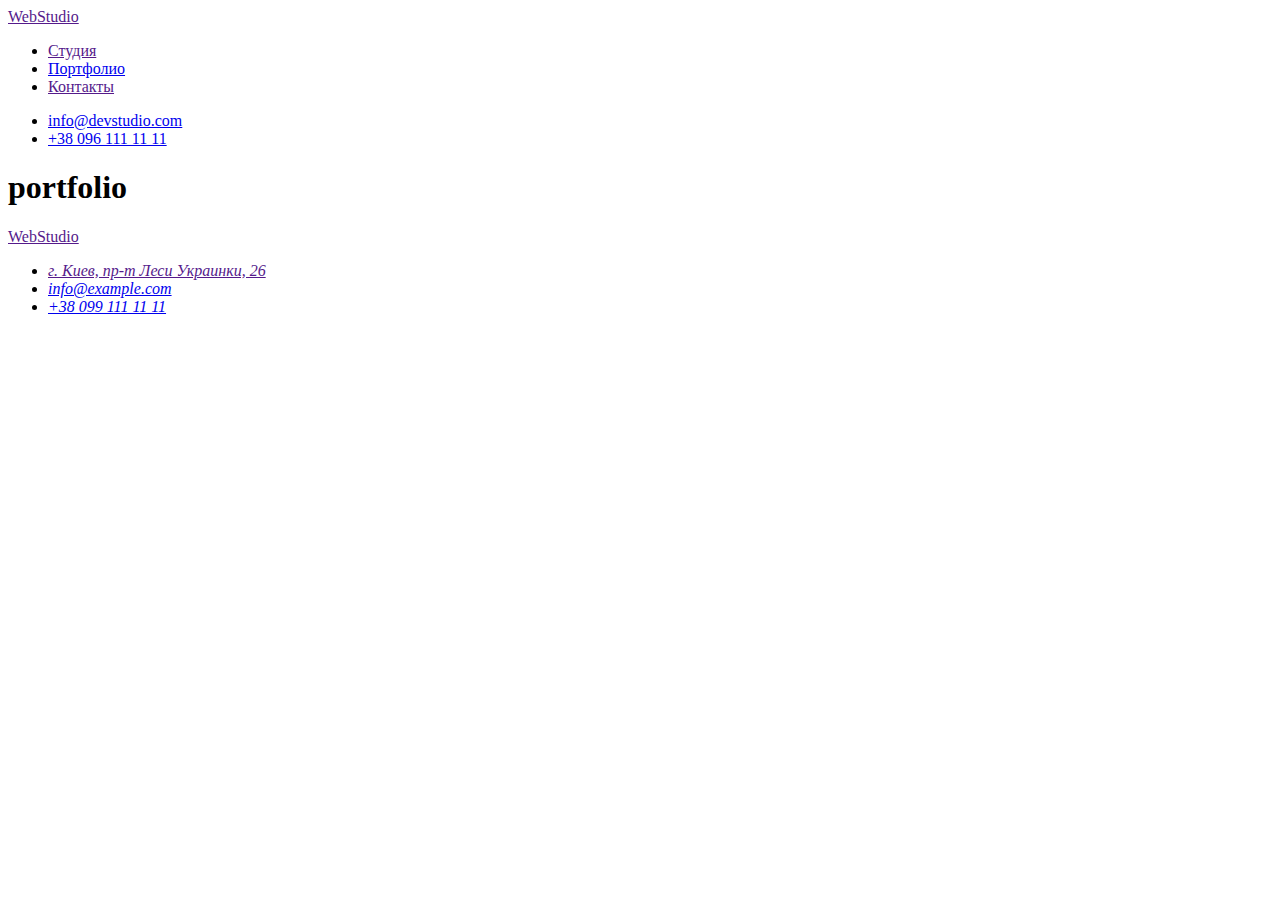
==== portfolio.html @ 2c594bc7 "portfolio start" ====
<!DOCTYPE html>
<html lang="ru">
  <head>
    <meta charset="UTF-8" />
    <meta http-equiv="X-UA-Compatible" content="IE=edge" />
    <meta name="viewport" content="width=device-width, initial-scale=1.0" />
    <title>WebStudio</title>
  </head>
  <body>
    <header>
      <nav>
        <a href="">WebStudio</a>

        <ul>
          <li><a href="">Студия</a></li>
          <li><a href="./portfolio.html">Портфолио</a></li>
          <li><a href="">Контакты</a></li>
        </ul>
      </nav>

      <ul>
        <li><a href="mailto:info@devstudio.com">info@devstudio.com</a></li>
        <li><a href="tel:+380961111111">+38 096 111 11 11</a></li>
      </ul>
    </header>

    <main>
      <section>
        <h1>portfolio</h1>
      </section>
    </main>

    <footer>
      <a href="">WebStudio</a>
      <address>
        <ul>
          <li><a href="">г. Киев, пр-т Леси Украинки, 26</a></li>
          <li><a href="mailto:info@example.com">info@example.com</a></li>
          <li><a href="tel:+380991111111">+38 099 111 11 11</a></li>
        </ul>
      </address>
    </footer>
  </body>
</html>
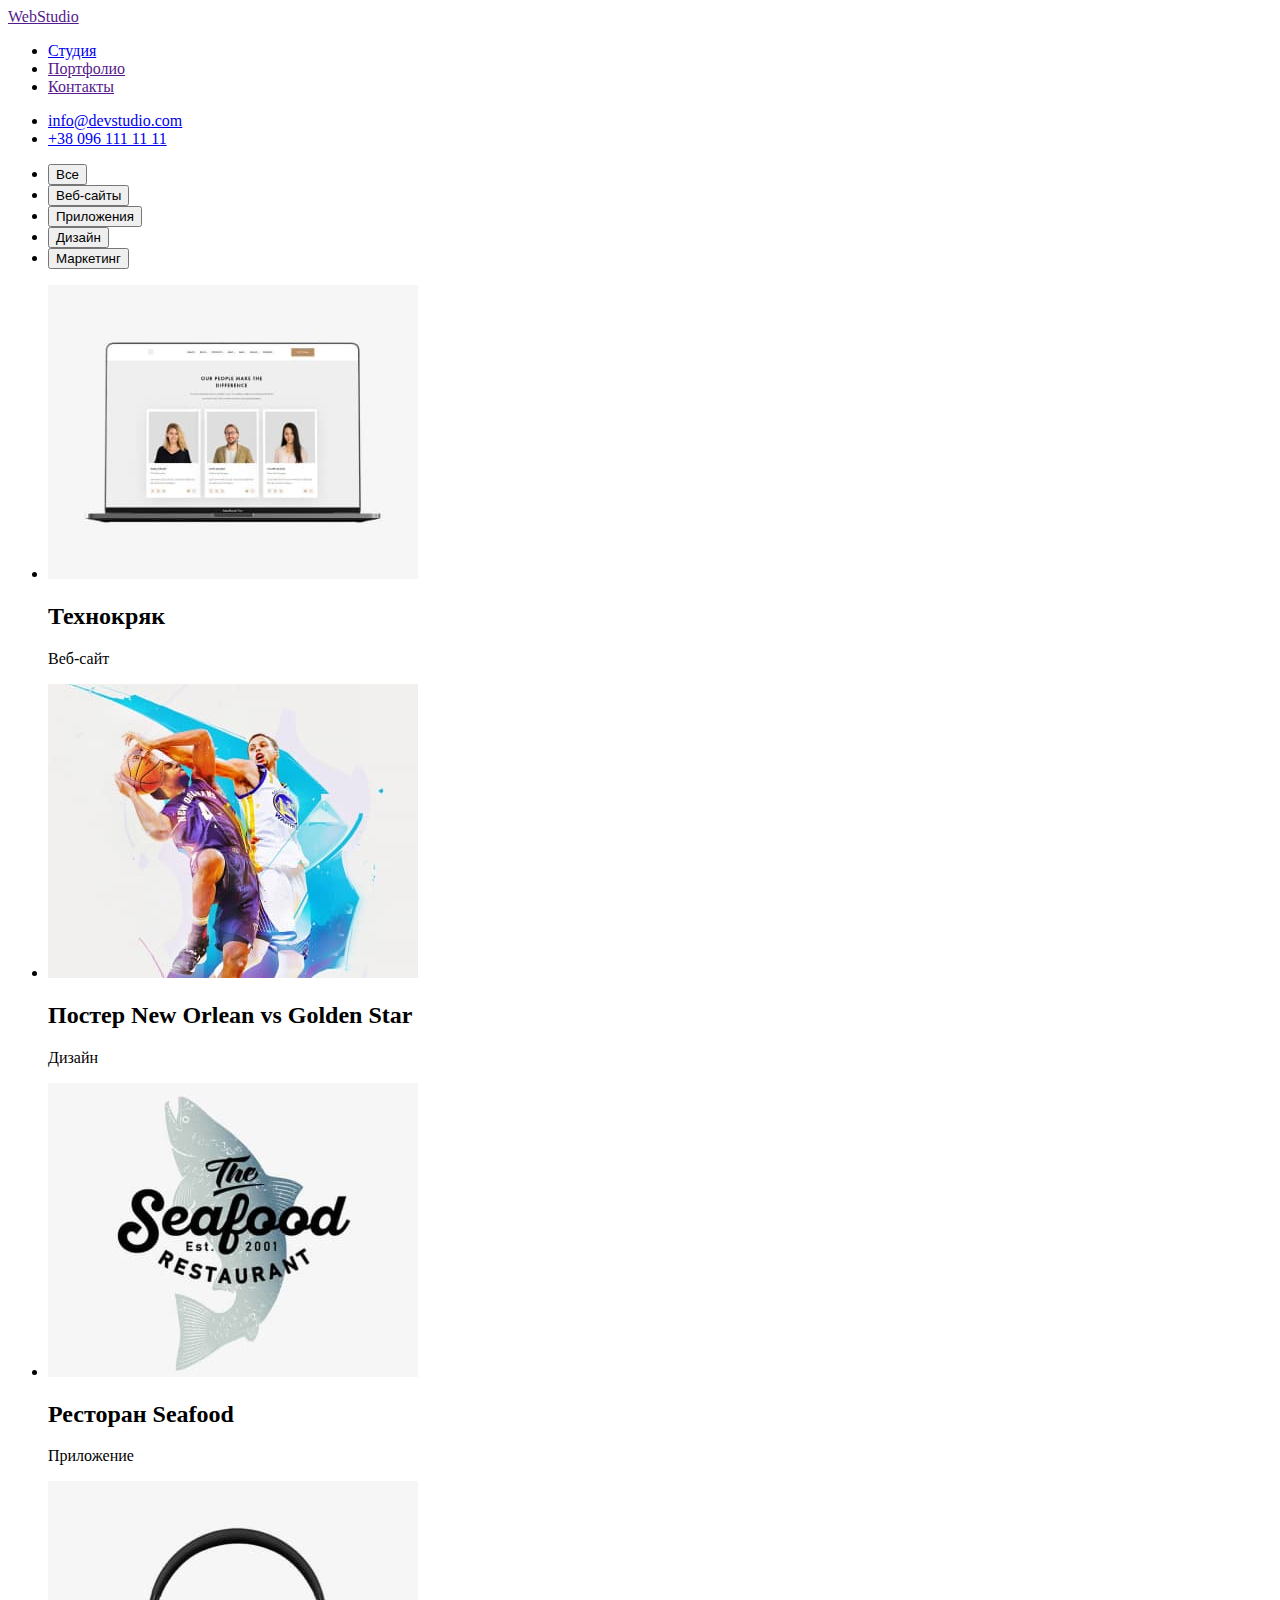
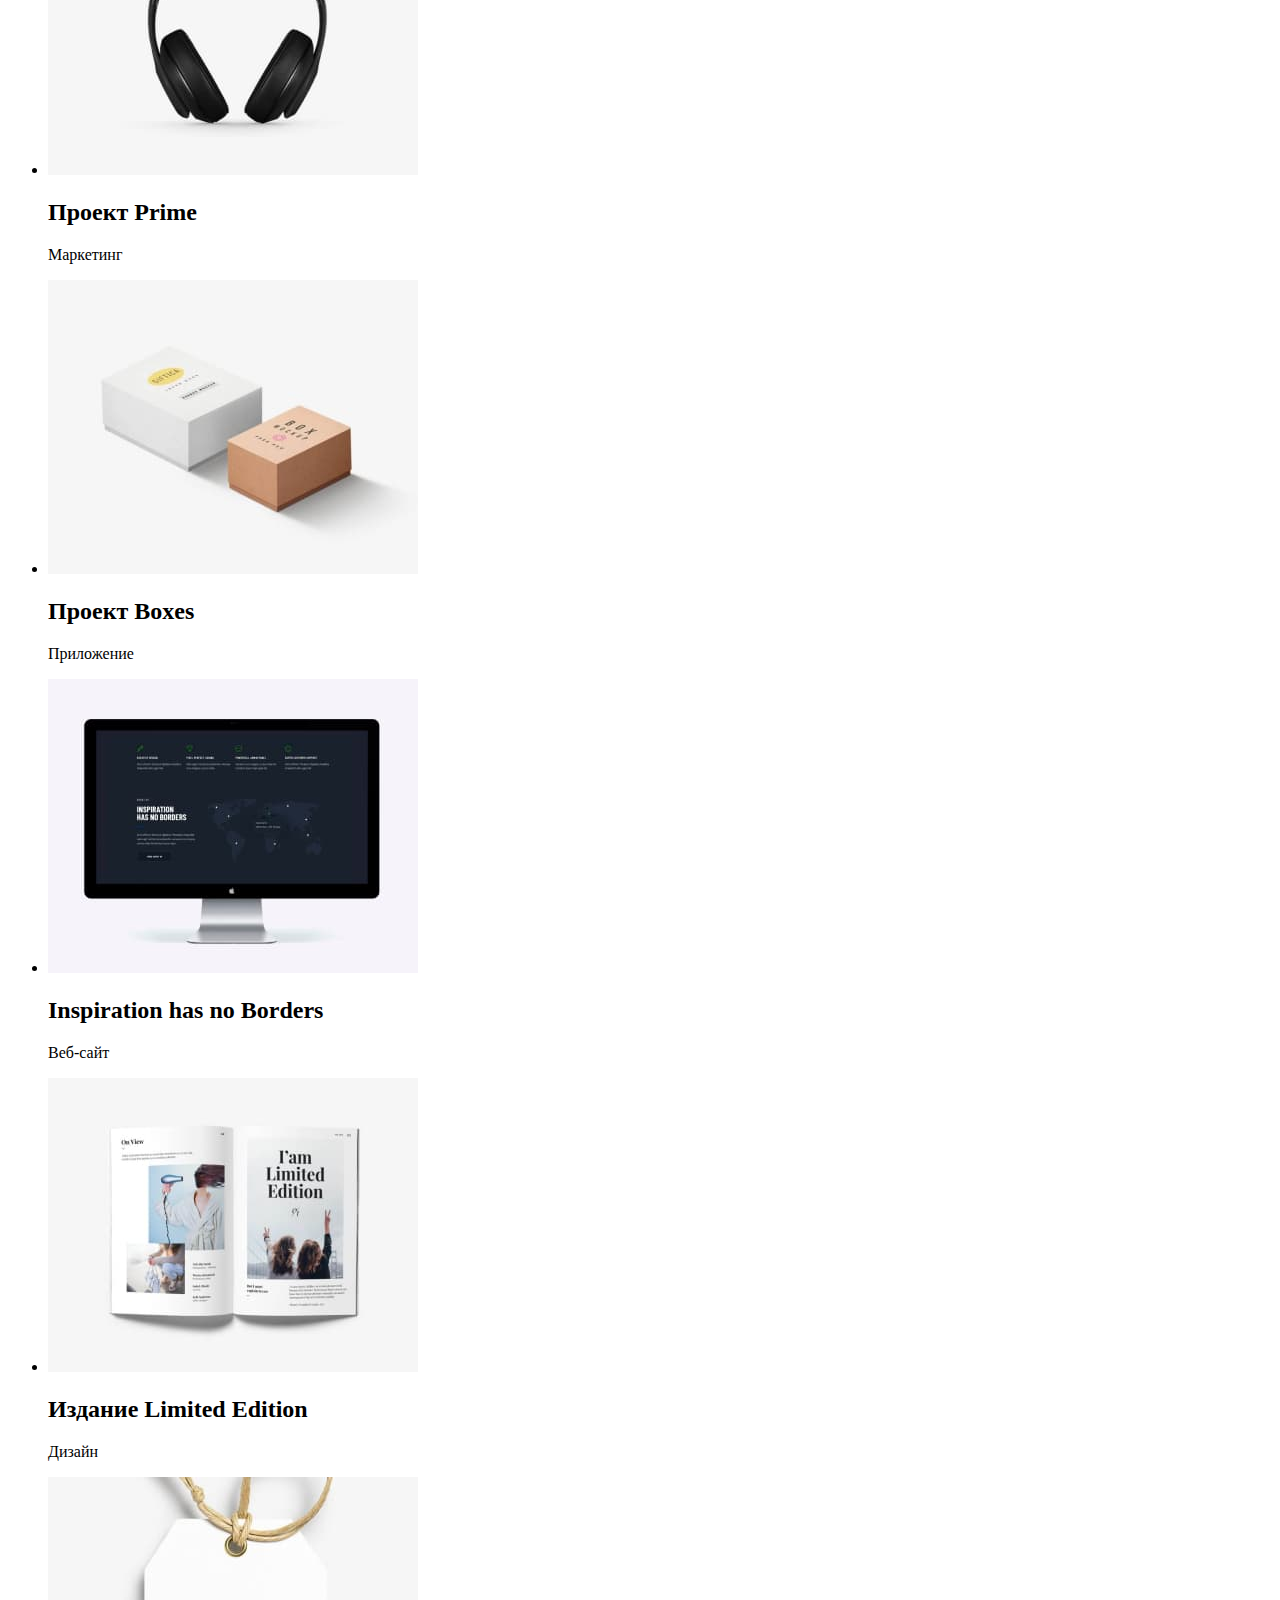
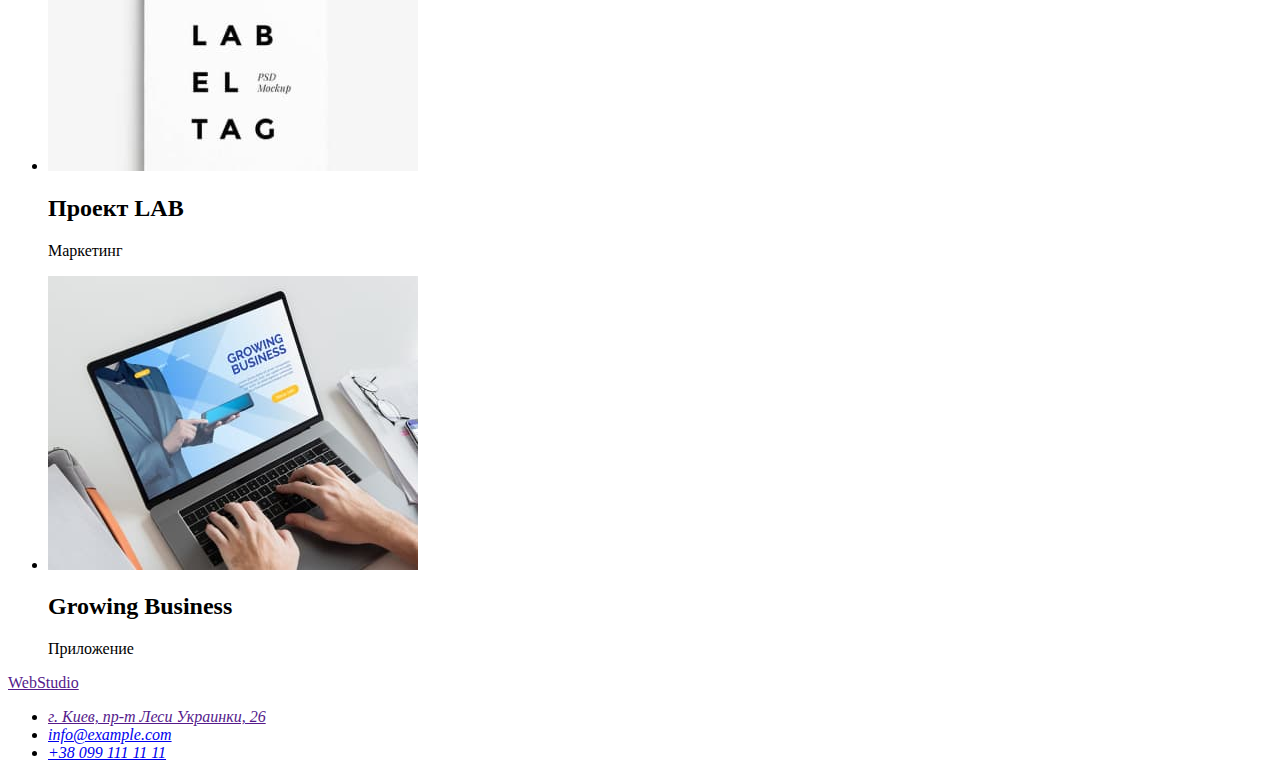
==== commit c7f62049: "portfolio2" ====
--- a/portfolio.html
+++ b/portfolio.html
@@ -12,8 +12,8 @@
         <a href="">WebStudio</a>
 
         <ul>
-          <li><a href="">Студия</a></li>
-          <li><a href="./portfolio.html">Портфолио</a></li>
+          <li><a href="./index.html">Студия</a></li>
+          <li><a href="">Портфолио</a></li>
           <li><a href="">Контакты</a></li>
         </ul>
       </nav>
@@ -26,7 +26,76 @@
 
     <main>
       <section>
-        <h1>portfolio</h1>
+        <h1 hidden>portfolio</h1>
+        <ul>
+          <li><button type="button">Все</button></li>
+          <li><button type="button">Веб-сайты</button></li>
+          <li><button type="button">Приложения</button></li>
+          <li><button type="button">Дизайн</button></li>
+          <li><button type="button">Маркетинг</button></li>
+        </ul>
+        <ul>
+          <li>
+            <img
+              src="./images/group.jpg"
+              alt="Группа"
+              width="370"
+              height="294"
+            />
+            <h2>Технокряк</h2>
+            <p>Веб-сайт</p>
+          </li>
+          <li>
+            <img
+              src="./images/img2.jpg"
+              alt="Постер"
+              width="370"
+              height="294"
+            />
+            <h2>Постер New Orlean vs Golden Star</h2>
+            <p>Дизайн</p>
+          </li>
+          <li>
+            <img src="./images/img3.jpg" alt="Еда" width="370" height="294" />
+            <h2>Ресторан Seafood</h2>
+            <p>Приложение</p>
+          </li>
+          <li>
+            <img
+              src="./images/img4.jpg"
+              alt="Наушники"
+              width="370"
+              height="294"
+            />
+            <h2>Проект Prime</h2>
+            <p>Маркетинг</p>
+          </li>
+          <li>
+            <img src="./images/img5.jpg" alt="Ящики" width="370" height="294" />
+            <h2>Проект Boxes</h2>
+            <p>Приложение</p>
+          </li>
+          <li>
+            <img src="./images/img6.jpg" alt="Комп" width="370" height="294" />
+            <h2 lang="en">Inspiration has no Borders</h2>
+            <p>Веб-сайт</p>
+          </li>
+          <li>
+            <img src="./images/img7.jpg" alt="Книга" width="370" height="294" />
+            <h2>Издание Limited Edition</h2>
+            <p>Дизайн</p>
+          </li>
+          <li>
+            <img src="./images/img8.jpg" alt="Бирка" width="370" height="294" />
+            <h2>Проект LAB</h2>
+            <p>Маркетинг</p>
+          </li>
+          <li>
+            <img src="./images/img9.jpg" alt="Бирка" width="370" height="294" />
+            <h2 lang="en">Growing Business</h2>
+            <p>Приложение</p>
+          </li>
+        </ul>
       </section>
     </main>
 
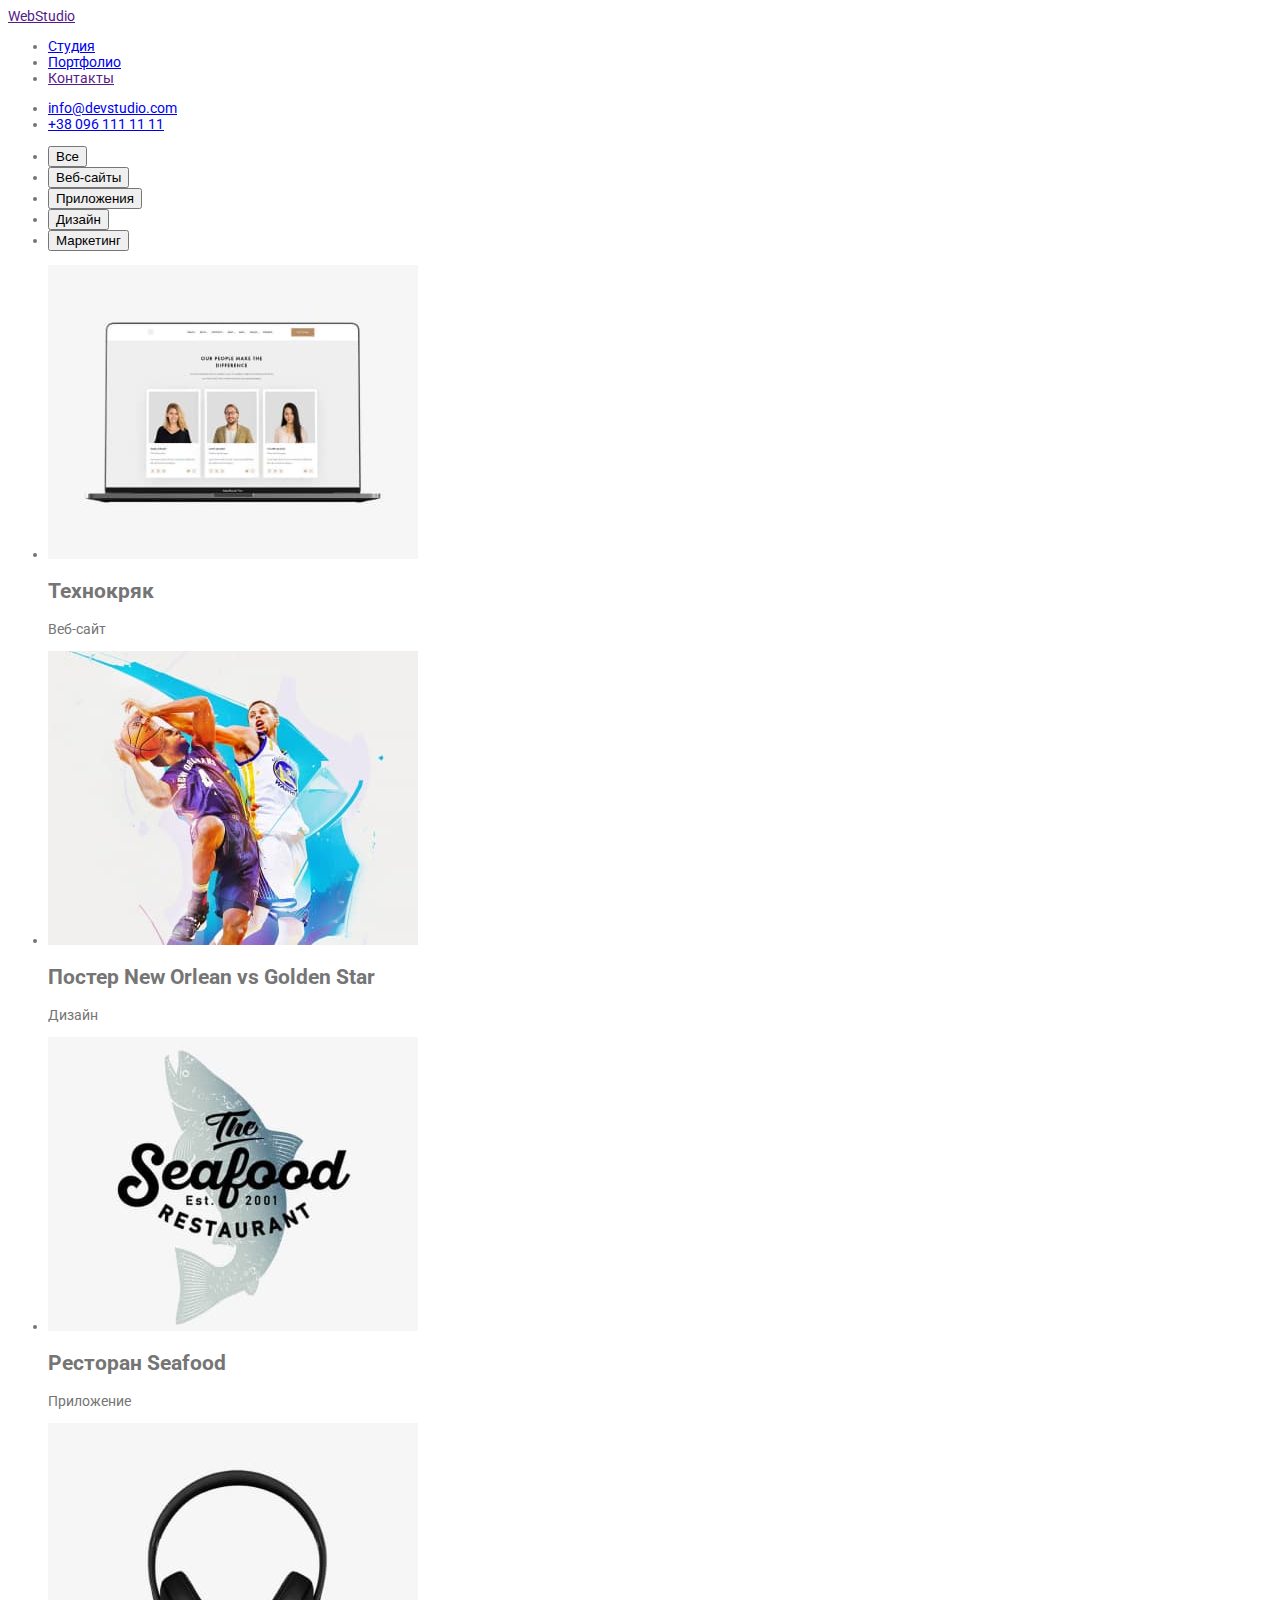
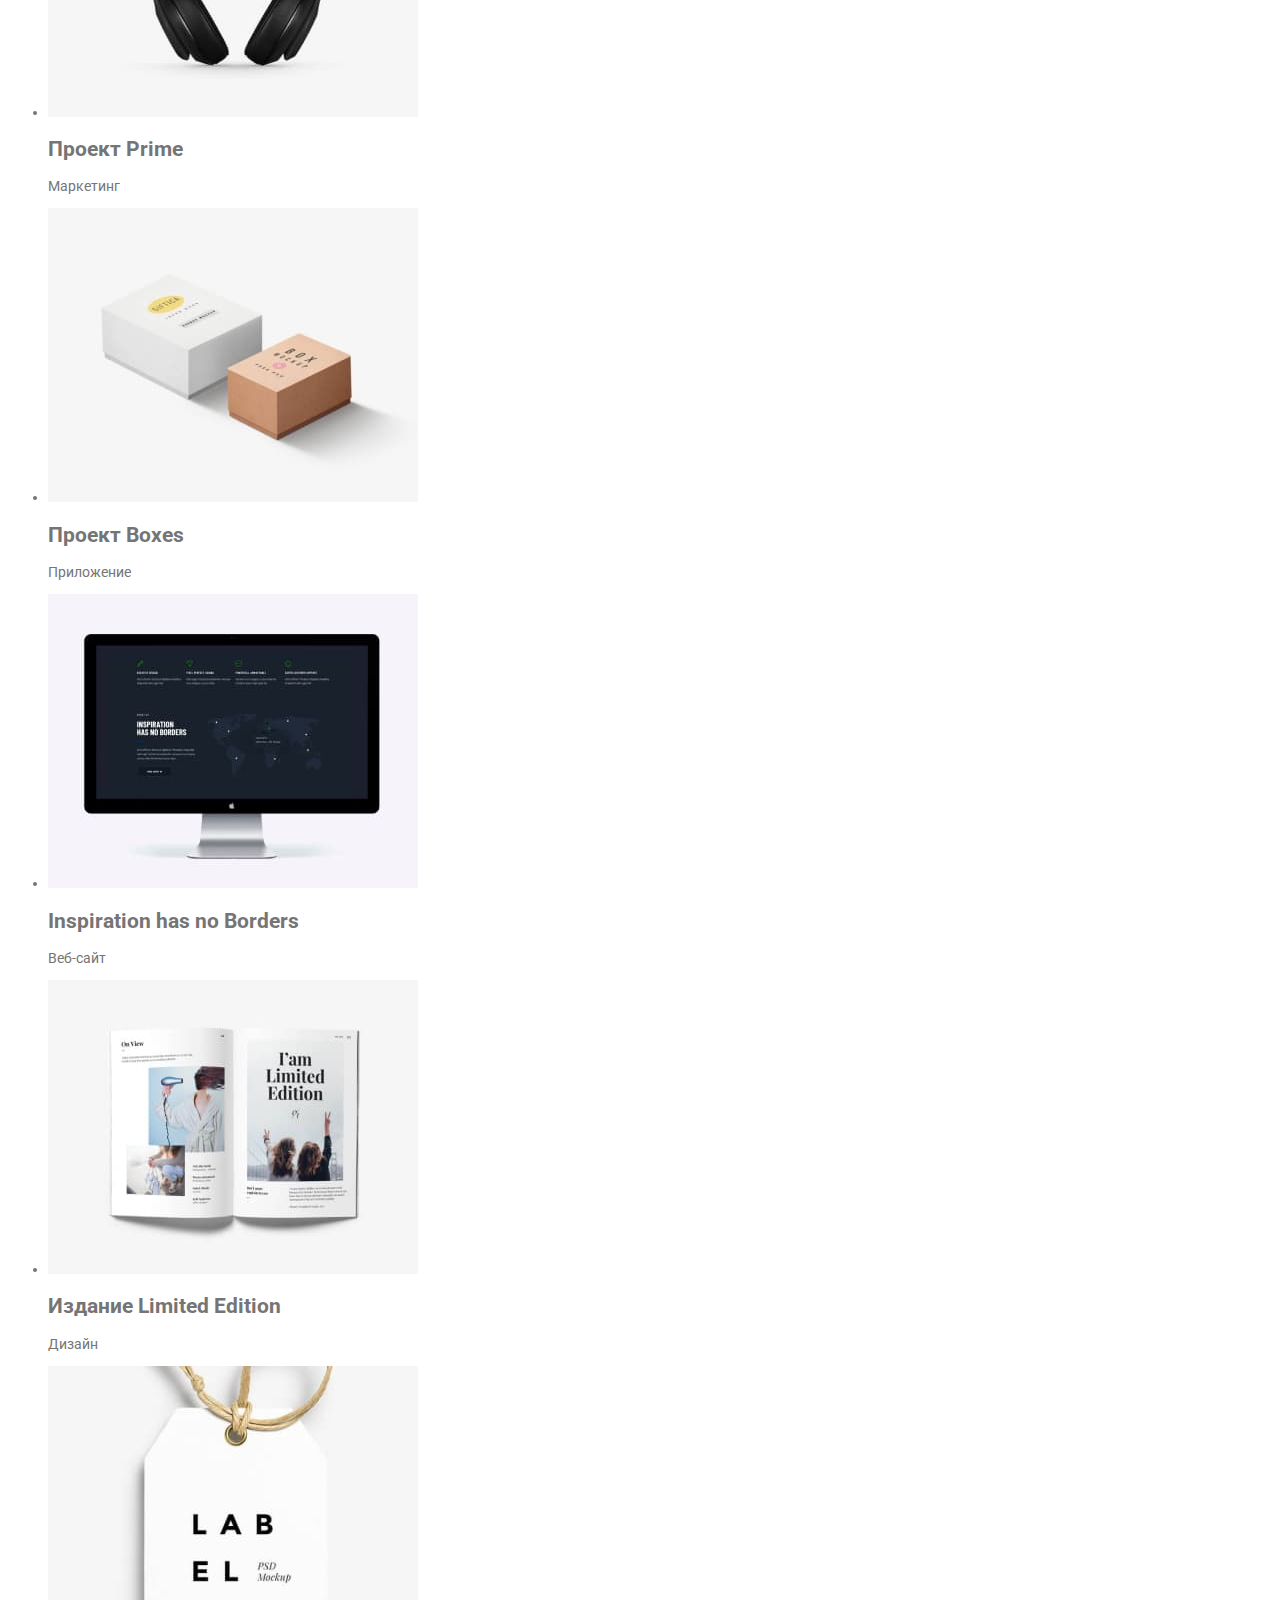
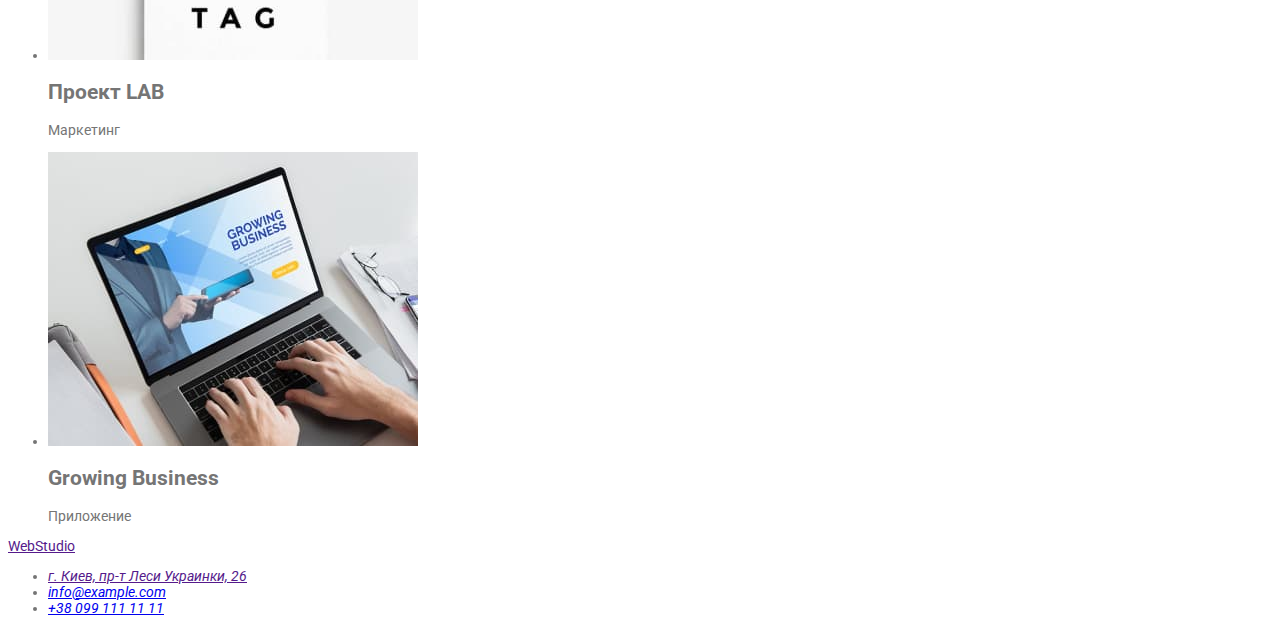
==== commit 18aa78d5: "add css" ====
--- a/portfolio.html
+++ b/portfolio.html
@@ -5,6 +5,13 @@
     <meta http-equiv="X-UA-Compatible" content="IE=edge" />
     <meta name="viewport" content="width=device-width, initial-scale=1.0" />
     <title>WebStudio</title>
+    <link rel="preconnect" href="https://fonts.googleapis.com" />
+    <link rel="preconnect" href="https://fonts.gstatic.com" crossorigin />
+    <link
+      href="https://fonts.googleapis.com/css2?family=Raleway:wght@700&family=Roboto:wght@400;500;700;900&display=swap"
+      rel="stylesheet"
+    />
+    <link rel="stylesheet" href="./css/styles.css" />
   </head>
   <body>
     <header>
@@ -13,7 +20,7 @@
 
         <ul>
           <li><a href="./index.html">Студия</a></li>
-          <li><a href="">Портфолио</a></li>
+          <li><a href="./portfolio.html">Портфолио</a></li>
           <li><a href="">Контакты</a></li>
         </ul>
       </nav>
--- a/css/styles.css
+++ b/css/styles.css
@@ -0,0 +1,39 @@
+:root {
+  --main-color: #757575;
+  --secondary-color: #212121;
+}
+
+body {
+  /*font-family: 'Raleway', sans-serif;*/
+  font-family: "Roboto", sans-serif;
+  font-weight: 400;
+  font-style: normal;
+  font-size: 14px;
+  color: #757575;
+}
+
+.container {
+  width: 1200px;
+}
+.menu {
+}
+.menu-item {
+}
+.menu-link {
+  color: #212121;
+}
+.menu-link:hover,
+.menu-link:focus {
+  color: #2196f3;
+}
+.contacts {
+}
+.contact-item {
+}
+.contact-link {
+  color: #757575;
+}
+.contact-link:hover,
+.contact-link:focus {
+  color: #2196f3;
+}
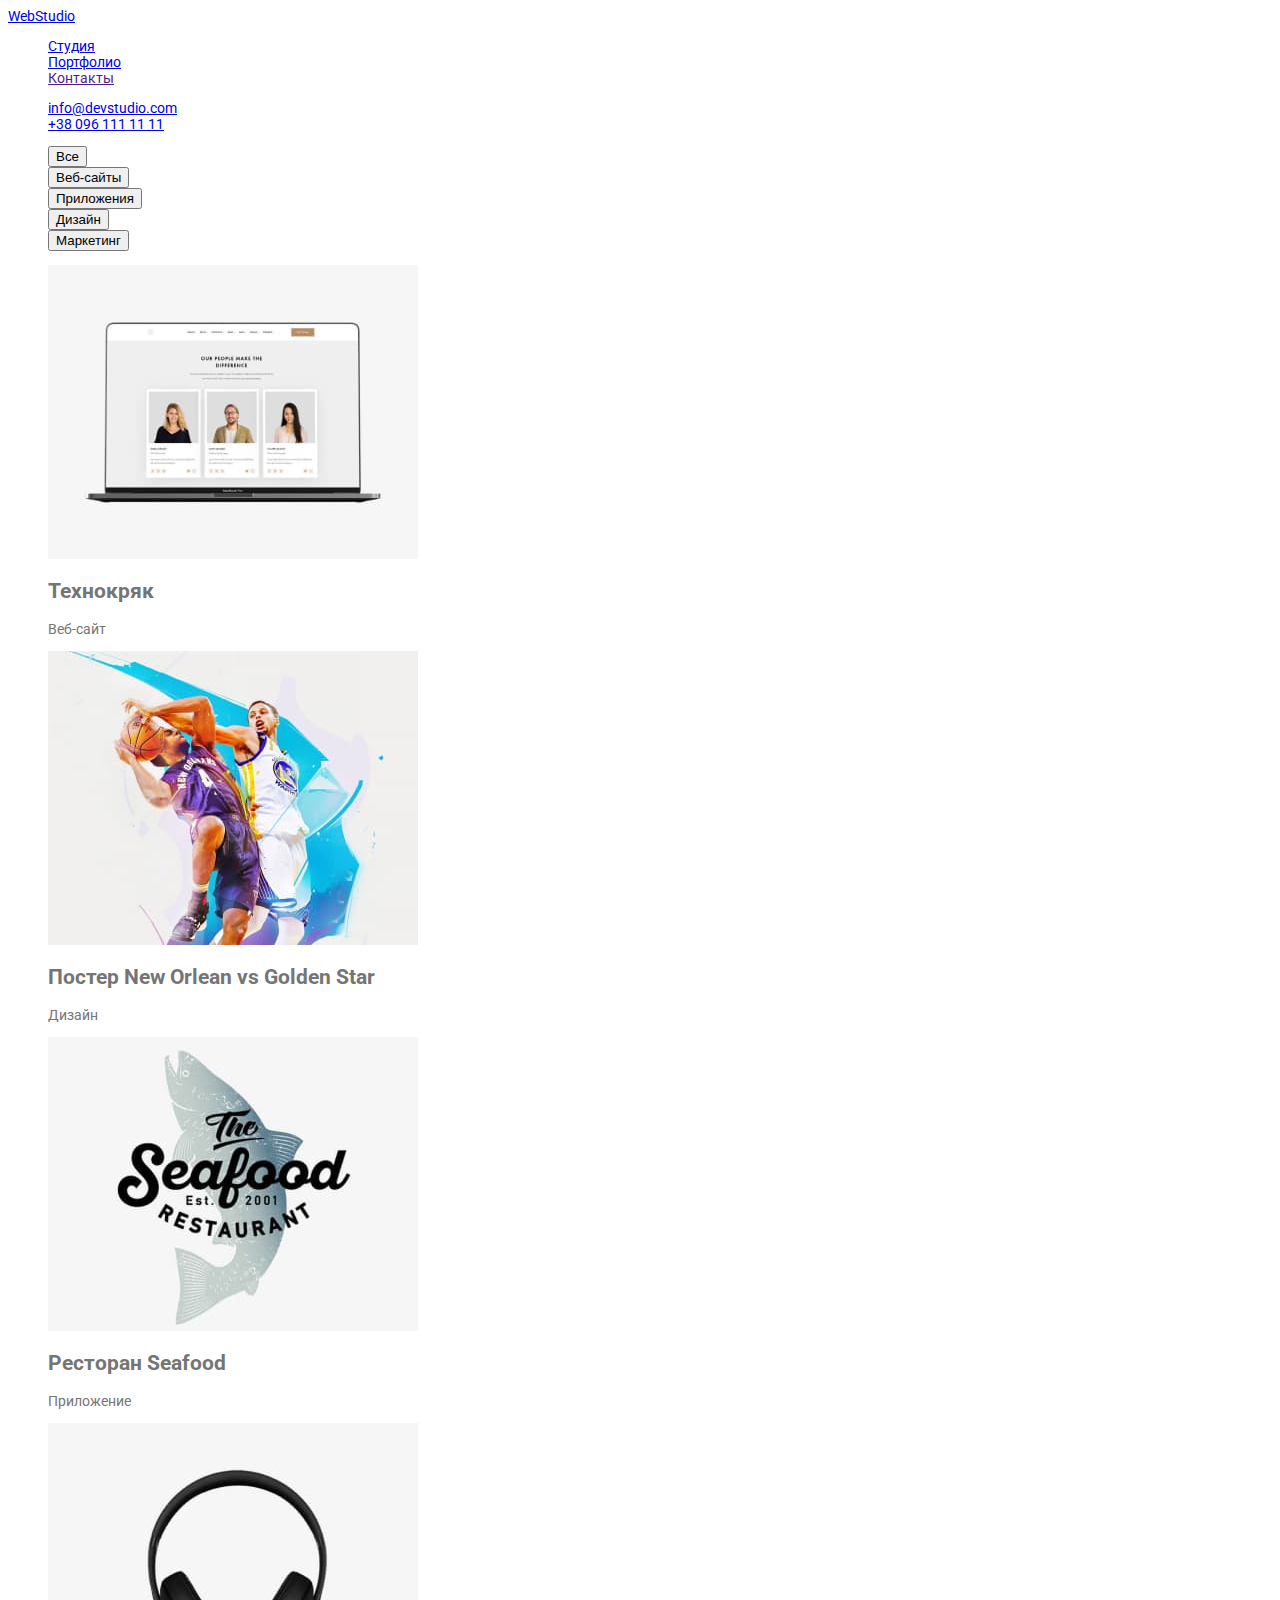
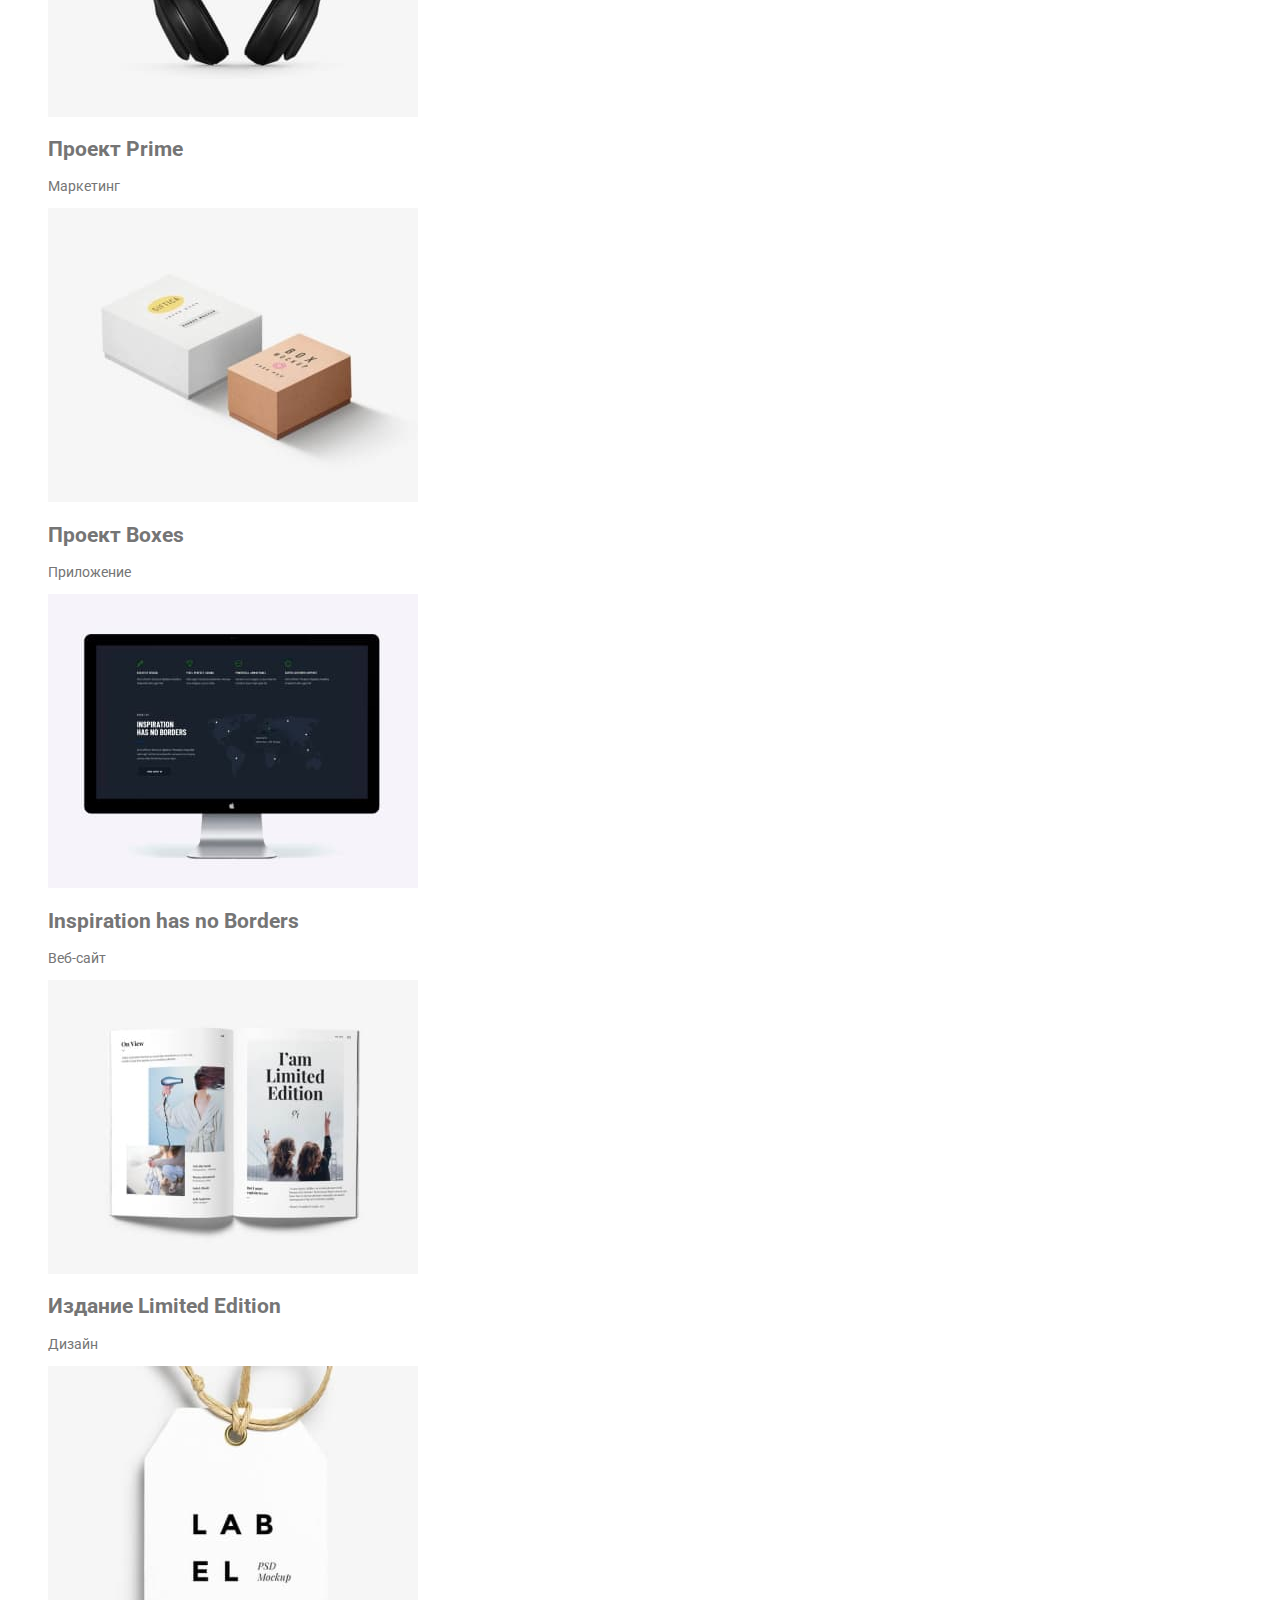
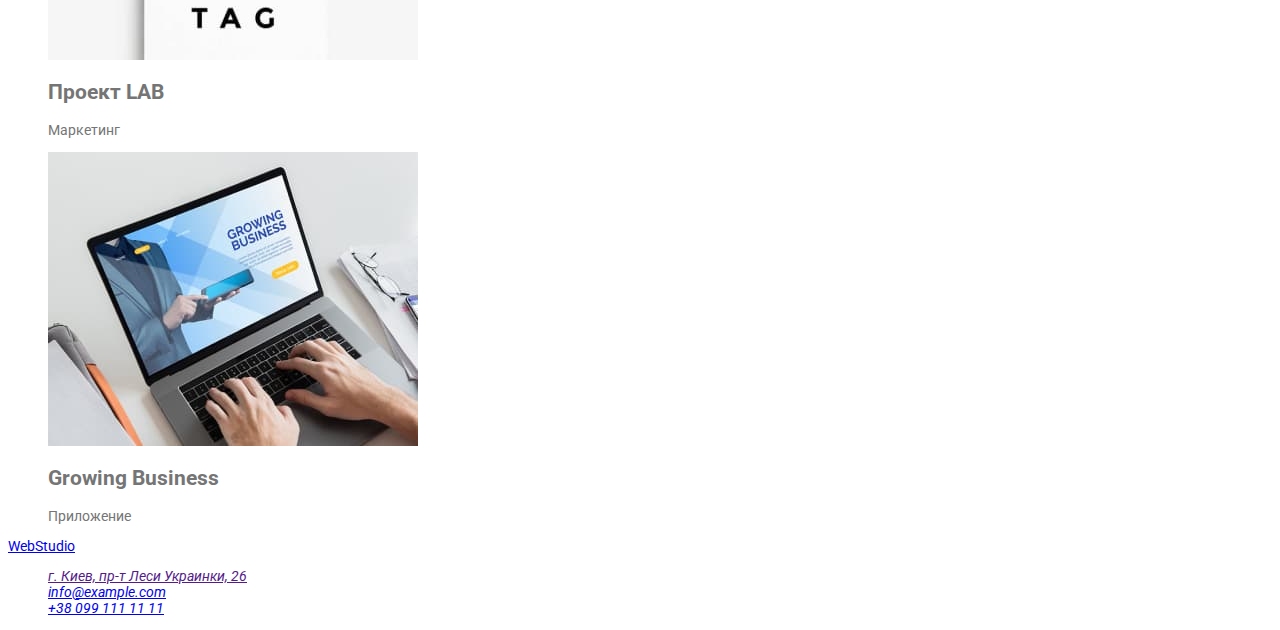
==== commit 36efdcdf: "css" ====
--- a/portfolio.html
+++ b/portfolio.html
@@ -16,7 +16,7 @@
   <body>
     <header>
       <nav>
-        <a href="">WebStudio</a>
+        <a href="./index.html">Web<span>Studio</span></a>
 
         <ul>
           <li><a href="./index.html">Студия</a></li>
@@ -107,7 +107,7 @@
     </main>
 
     <footer>
-      <a href="">WebStudio</a>
+      <a href="./index.html">Web<span>Studio</span></a>
       <address>
         <ul>
           <li><a href="">г. Киев, пр-т Леси Украинки, 26</a></li>
--- a/css/styles.css
+++ b/css/styles.css
@@ -15,9 +15,20 @@
 .container {
   width: 1200px;
 }
-.menu {
+
+.logo {
+  font-family: "Raleway";
+  font-weight: 700;
+  font-size: 26px;
+  line-height: 1.19;
+  letter-spacing: 0.03em;
+  color: #2196f3;
 }
-.menu-item {
+.logo-header {
+  color: #000;
+}
+.logo-studio {
+  color: #ffffff;
 }
 .menu-link {
   color: #212121;
@@ -26,10 +37,7 @@
 .menu-link:focus {
   color: #2196f3;
 }
-.contacts {
-}
-.contact-item {
-}
+
 .contact-link {
   color: #757575;
 }
@@ -37,3 +45,21 @@
 .contact-link:focus {
   color: #2196f3;
 }
+ul {
+  list-style: none;
+}
+
+.hero {
+  background-color: #2f303a;
+}
+.hero-title {
+  color: #ffffff;
+  font-size: 44px;
+  text-transform: uppercase;
+}
+.hero-btn {
+  color: #ffffff;
+  background-color: #2196f3;
+  font-size: 16px;
+  cursor: pointer;
+}
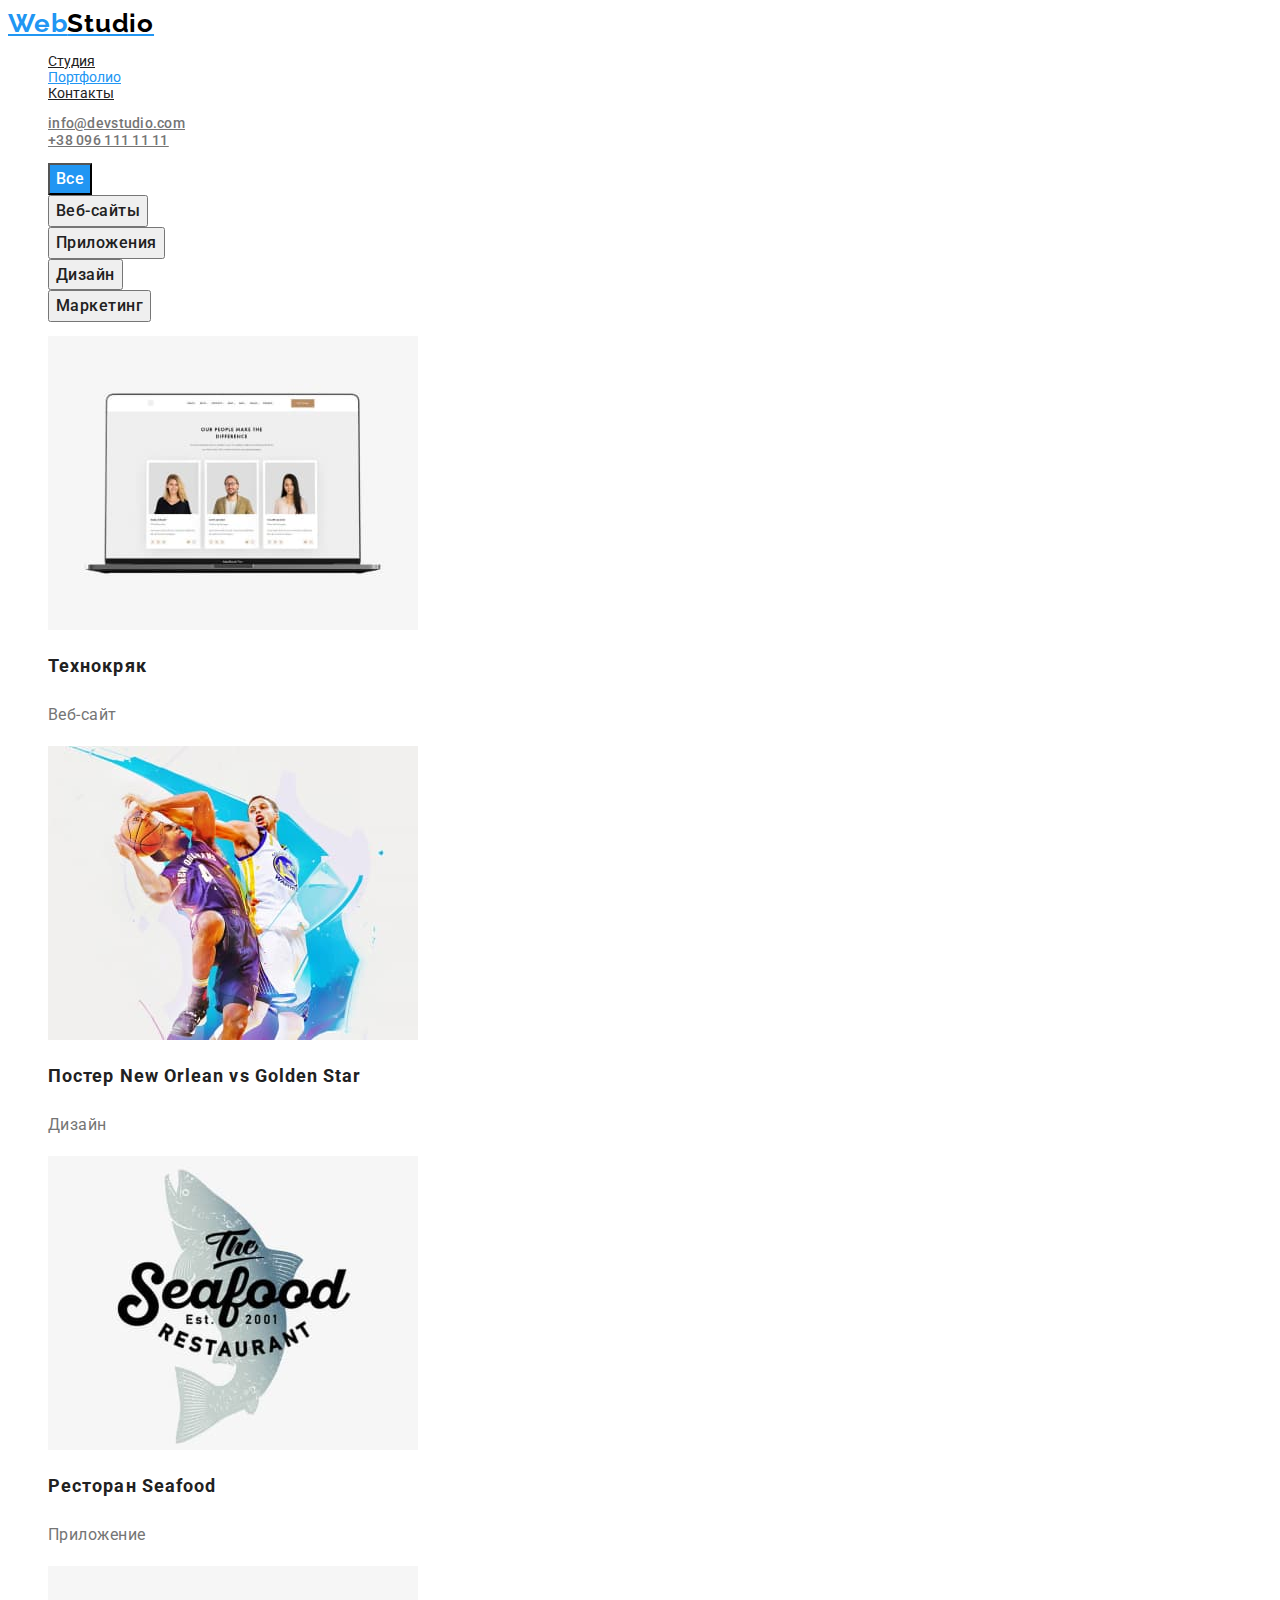
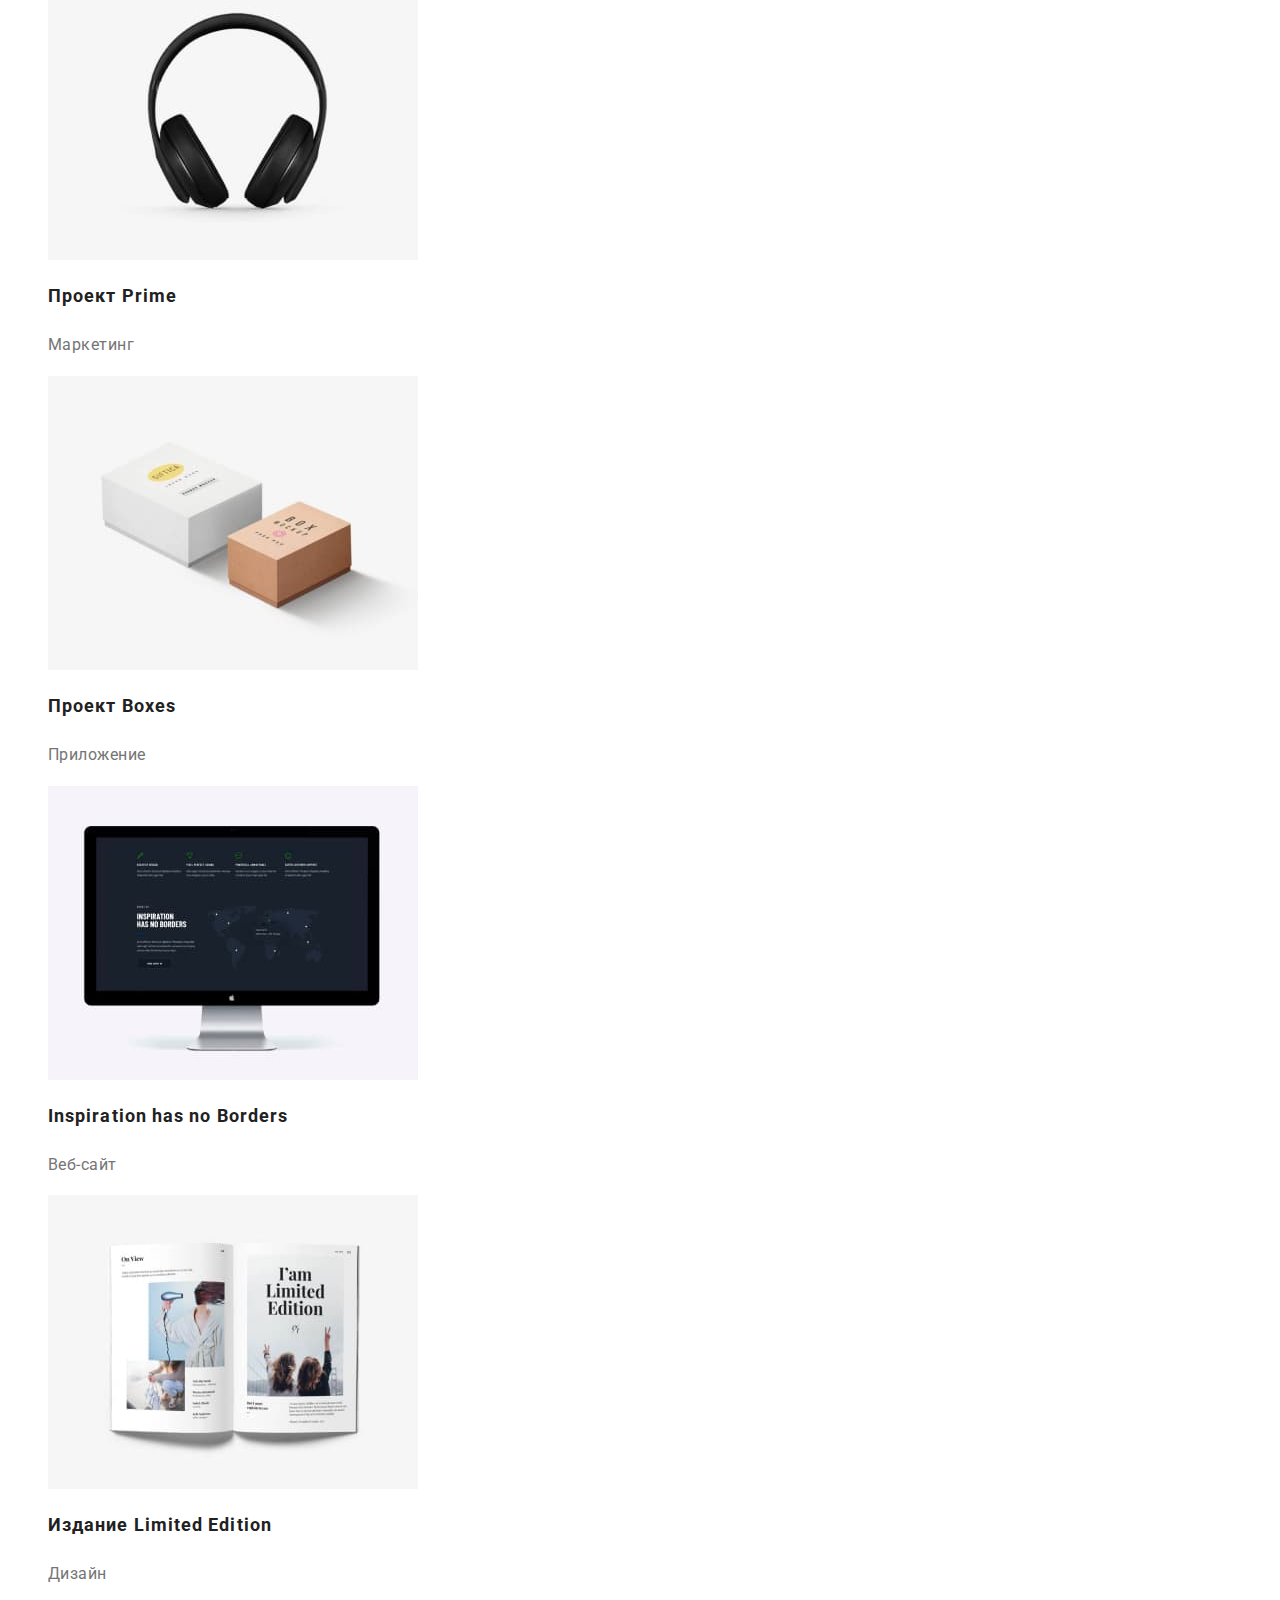
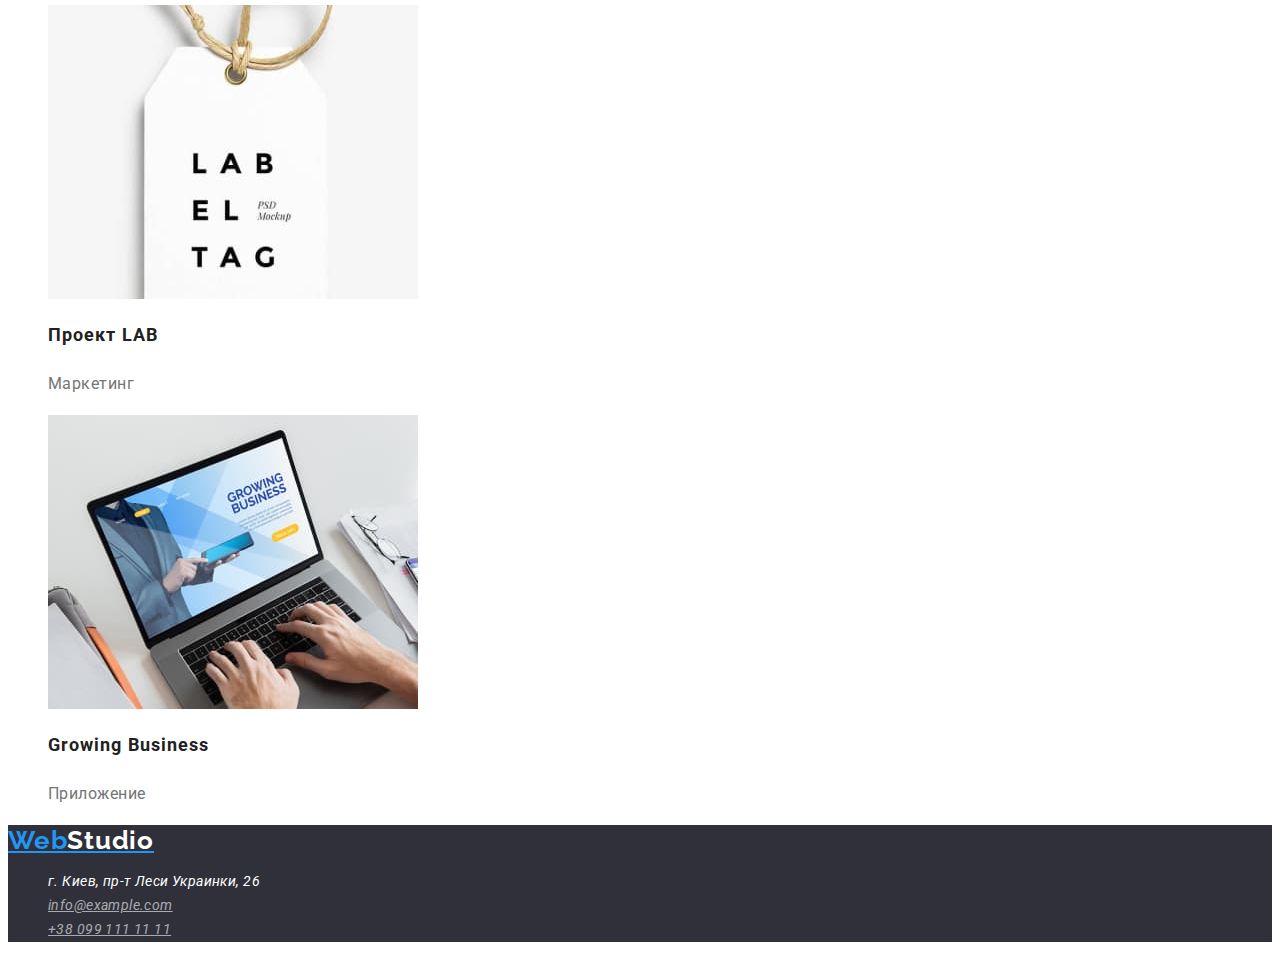
==== commit 6ac28d2b: "ready css" ====
--- a/portfolio.html
+++ b/portfolio.html
@@ -14,107 +14,143 @@
     <link rel="stylesheet" href="./css/styles.css" />
   </head>
   <body>
-    <header>
-      <nav>
-        <a href="./index.html">Web<span>Studio</span></a>
+    <header class="header">
+      <div class="container">
+        <nav>
+          <a class="logo link" href="./index.html"
+            >Web<span class="logo-header link">Studio</span></a
+          >
 
-        <ul>
-          <li><a href="./index.html">Студия</a></li>
-          <li><a href="./portfolio.html">Портфолио</a></li>
-          <li><a href="">Контакты</a></li>
+          <ul class="menu">
+            <li class="menu-item">
+              <a class="menu-link" href="./index.html">Студия</a>
+            </li>
+            <li class="menu-item">
+              <a class="menu-link current" href="./portfolio.html">Портфолио</a>
+            </li>
+            <li class="menu-item"><a class="menu-link" href="">Контакты</a></li>
+          </ul>
+        </nav>
+
+        <ul class="contacts">
+          <li class="contact-item">
+            <a class="contact-link" href="mailto:info@devstudio.com"
+              >info@devstudio.com</a
+            >
+          </li>
+          <li class="contact-item">
+            <a class="contact-link" href="tel:+380961111111"
+              >+38 096 111 11 11</a
+            >
+          </li>
         </ul>
-      </nav>
-
-      <ul>
-        <li><a href="mailto:info@devstudio.com">info@devstudio.com</a></li>
-        <li><a href="tel:+380961111111">+38 096 111 11 11</a></li>
-      </ul>
+      </div>
     </header>
 
     <main>
-      <section>
+      <section class="portfolio">
         <h1 hidden>portfolio</h1>
         <ul>
-          <li><button type="button">Все</button></li>
-          <li><button type="button">Веб-сайты</button></li>
-          <li><button type="button">Приложения</button></li>
-          <li><button type="button">Дизайн</button></li>
-          <li><button type="button">Маркетинг</button></li>
+          <li><button type="button" class="portfolio-button">Все</button></li>
+          <li>
+            <button type="button" class="portfolio-btn">Веб-сайты</button>
+          </li>
+          <li>
+            <button type="button" class="portfolio-btn">Приложения</button>
+          </li>
+          <li><button type="button" class="portfolio-btn">Дизайн</button></li>
+          <li>
+            <button type="button" class="portfolio-btn">Маркетинг</button>
+          </li>
         </ul>
-        <ul>
-          <li>
+        <ul class="portfolio-list">
+          <li class="portfolio-item">
             <img
               src="./images/group.jpg"
               alt="Группа"
               width="370"
               height="294"
             />
-            <h2>Технокряк</h2>
-            <p>Веб-сайт</p>
+            <h2 class="portfolio-title">Технокряк</h2>
+            <p class="portfolio-text">Веб-сайт</p>
           </li>
-          <li>
+          <li class="portfolio-item">
             <img
               src="./images/img2.jpg"
               alt="Постер"
               width="370"
               height="294"
             />
-            <h2>Постер New Orlean vs Golden Star</h2>
-            <p>Дизайн</p>
+            <h2 class="portfolio-title">Постер New Orlean vs Golden Star</h2>
+            <p class="portfolio-text">Дизайн</p>
           </li>
-          <li>
+          <li class="portfolio-item">
             <img src="./images/img3.jpg" alt="Еда" width="370" height="294" />
-            <h2>Ресторан Seafood</h2>
-            <p>Приложение</p>
+            <h2 class="portfolio-title">Ресторан Seafood</h2>
+            <p class="portfolio-text">Приложение</p>
           </li>
-          <li>
+          <li class="portfolio-item">
             <img
               src="./images/img4.jpg"
               alt="Наушники"
               width="370"
               height="294"
             />
-            <h2>Проект Prime</h2>
-            <p>Маркетинг</p>
+            <h2 class="portfolio-title">Проект Prime</h2>
+            <p class="portfolio-text">Маркетинг</p>
           </li>
-          <li>
+          <li class="portfolio-item">
             <img src="./images/img5.jpg" alt="Ящики" width="370" height="294" />
-            <h2>Проект Boxes</h2>
-            <p>Приложение</p>
+            <h2 class="portfolio-title">Проект Boxes</h2>
+            <p class="portfolio-text">Приложение</p>
           </li>
-          <li>
+          <li class="portfolio-item">
             <img src="./images/img6.jpg" alt="Комп" width="370" height="294" />
-            <h2 lang="en">Inspiration has no Borders</h2>
-            <p>Веб-сайт</p>
+            <h2 lang="en" class="portfolio-title">
+              Inspiration has no Borders
+            </h2>
+            <p class="portfolio-text">Веб-сайт</p>
           </li>
-          <li>
+          <li class="portfolio-item">
             <img src="./images/img7.jpg" alt="Книга" width="370" height="294" />
-            <h2>Издание Limited Edition</h2>
-            <p>Дизайн</p>
+            <h2 class="portfolio-title">Издание Limited Edition</h2>
+            <p class="portfolio-text">Дизайн</p>
           </li>
-          <li>
+          <li class="portfolio-item">
             <img src="./images/img8.jpg" alt="Бирка" width="370" height="294" />
-            <h2>Проект LAB</h2>
-            <p>Маркетинг</p>
+            <h2 class="portfolio-title">Проект LAB</h2>
+            <p class="portfolio-text">Маркетинг</p>
           </li>
-          <li>
+          <li class="portfolio-item">
             <img src="./images/img9.jpg" alt="Бирка" width="370" height="294" />
-            <h2 lang="en">Growing Business</h2>
-            <p>Приложение</p>
+            <h2 lang="en" class="portfolio-title">Growing Business</h2>
+            <p class="portfolio-text">Приложение</p>
           </li>
         </ul>
       </section>
     </main>
 
-    <footer>
-      <a href="./index.html">Web<span>Studio</span></a>
-      <address>
-        <ul>
-          <li><a href="">г. Киев, пр-т Леси Украинки, 26</a></li>
-          <li><a href="mailto:info@example.com">info@example.com</a></li>
-          <li><a href="tel:+380991111111">+38 099 111 11 11</a></li>
-        </ul>
-      </address>
+    <footer class="footer">
+      <div class="container">
+        <a class="logo link" href="./index.html"
+          >Web<span class="logo-studio white">Studio</span></a
+        >
+        <address>
+          <ul class="address">
+            <li class="address-title">г. Киев, пр-т Леси Украинки, 26</li>
+            <li class="address-item">
+              <a class="address-link" href="mailto:info@example.com"
+                >info@example.com</a
+              >
+            </li>
+            <li class="address-item">
+              <a class="address-link" href="tel:+380991111111"
+                >+38 099 111 11 11</a
+              >
+            </li>
+          </ul>
+        </address>
+      </div>
     </footer>
   </body>
 </html>
--- a/css/styles.css
+++ b/css/styles.css
@@ -1,6 +1,11 @@
 :root {
   --main-color: #757575;
   --secondary-color: #212121;
+  --logo-header-color: #000;
+  --logo-color: #2196f3;
+  --logo-studio-color: #fff;
+  --link-color: #2196f3;
+  --background-color: #2f303a;
 }
 
 body {
@@ -9,7 +14,7 @@
   font-weight: 400;
   font-style: normal;
   font-size: 14px;
-  color: #757575;
+  color: var(--main-color);
 }
 
 .container {
@@ -22,44 +27,166 @@
   font-size: 26px;
   line-height: 1.19;
   letter-spacing: 0.03em;
-  color: #2196f3;
+  color: var(--logo-color);
 }
 .logo-header {
-  color: #000;
+  color: var(--logo-header-color);
 }
 .logo-studio {
-  color: #ffffff;
+  color: var(--logo-studio-color);
 }
 .menu-link {
-  color: #212121;
+  color: var(--secondary-color);
 }
 .menu-link:hover,
 .menu-link:focus {
-  color: #2196f3;
+  color: var(--link-color);
+}
+.menu-link.current {
+  color: var(--link-color);
 }
 
 .contact-link {
-  color: #757575;
+  font-family: "Roboto";
+  font-weight: 500;
+  line-height: 1.14;
+  letter-spacing: 0.02em;
+  color: var(--main-color);
 }
 .contact-link:hover,
 .contact-link:focus {
-  color: #2196f3;
+  color: var(--link-color);
 }
 ul {
   list-style: none;
 }
 
 .hero {
-  background-color: #2f303a;
+  background-color: var(--background-color);
 }
 .hero-title {
+  font-family: "Roboto";
+  font-weight: 900;
+  font-size: 44px;
+  line-height: 1.36;
+  text-align: center;
+  letter-spacing: 0.06em;
+  text-transform: uppercase;
   color: #ffffff;
-  font-size: 44px;
-  text-transform: uppercase;
 }
 .hero-btn {
+  font-family: "Roboto";
+  font-weight: 700;
+  font-size: 16px;
+  line-height: 1.88;
+  display: flex;
+  align-items: center;
+  text-align: center;
+  letter-spacing: 0.06em;
   color: #ffffff;
   background-color: #2196f3;
-  font-size: 16px;
   cursor: pointer;
 }
+
+h2 {
+  font-family: "Roboto";
+  font-weight: 700;
+  font-size: 36px;
+  line-height: 1.17;
+  letter-spacing: 0.03em;
+  color: var(--secondary-color);
+}
+
+.future-title {
+  font-family: "Roboto";
+  font-weight: 700;
+  line-height: 1.14;
+  letter-spacing: 0.03em;
+  text-transform: uppercase;
+  color: var(--secondary-color);
+}
+
+.future-text {
+  font-family: "Roboto";
+  line-height: 1.71;
+  letter-spacing: 0.03em;
+  color: var(--main-color);
+}
+
+.team-title {
+  font-family: "Roboto";
+  font-weight: 500;
+  font-size: 16px;
+  line-height: 1.18;
+  text-align: center;
+  letter-spacing: 0.03em;
+  color: var(--secondary-color);
+}
+.team-text {
+  font-family: "Roboto";
+  font-size: 16px;
+  line-height: 1.18;
+  text-align: center;
+  letter-spacing: 0.03em;
+  color: var(--main-color);
+}
+
+.footer {
+  background-color: var(--background-color);
+}
+.address-title {
+  font-family: "Roboto";
+  line-height: 1.71;
+  letter-spacing: 0.03em;
+  color: #ffffff;
+}
+.address-link {
+  font-family: "Roboto";
+  line-height: 1.71;
+  letter-spacing: 0.03em;
+  color: rgba(255, 255, 255, 0.6);
+}
+.address-link:hover,
+.address-link:focus {
+  color: var(--link-color);
+}
+
+.portfolio-button {
+  font-family: "Roboto";
+  font-weight: 500;
+  font-size: 16px;
+  line-height: 1.62;
+  text-align: center;
+  letter-spacing: 0.03em;
+  color: #ffffff;
+  background-color: #2196f3;
+  cursor: pointer;
+}
+
+.portfolio-btn {
+  font-family: "Roboto";
+  font-weight: 500;
+  font-size: 16px;
+  line-height: 1.62;
+  text-align: center;
+  letter-spacing: 0.03em;
+  color: var(--secondary-color);
+  background-color: #F5F4FA3;
+  cursor: pointer;
+}
+
+.portfolio-title {
+  font-family: "Roboto";
+  font-weight: 700;
+  font-size: 18px;
+  line-height: 2;
+  letter-spacing: 0.06em;
+  color: var(--secondary-color);
+}
+.portfolio-text {
+  font-family: "Roboto";
+  font-size: 16px;
+  line-height: 1.87;
+  letter-spacing: 0.03em;
+  color: var(--main-color);
+}
